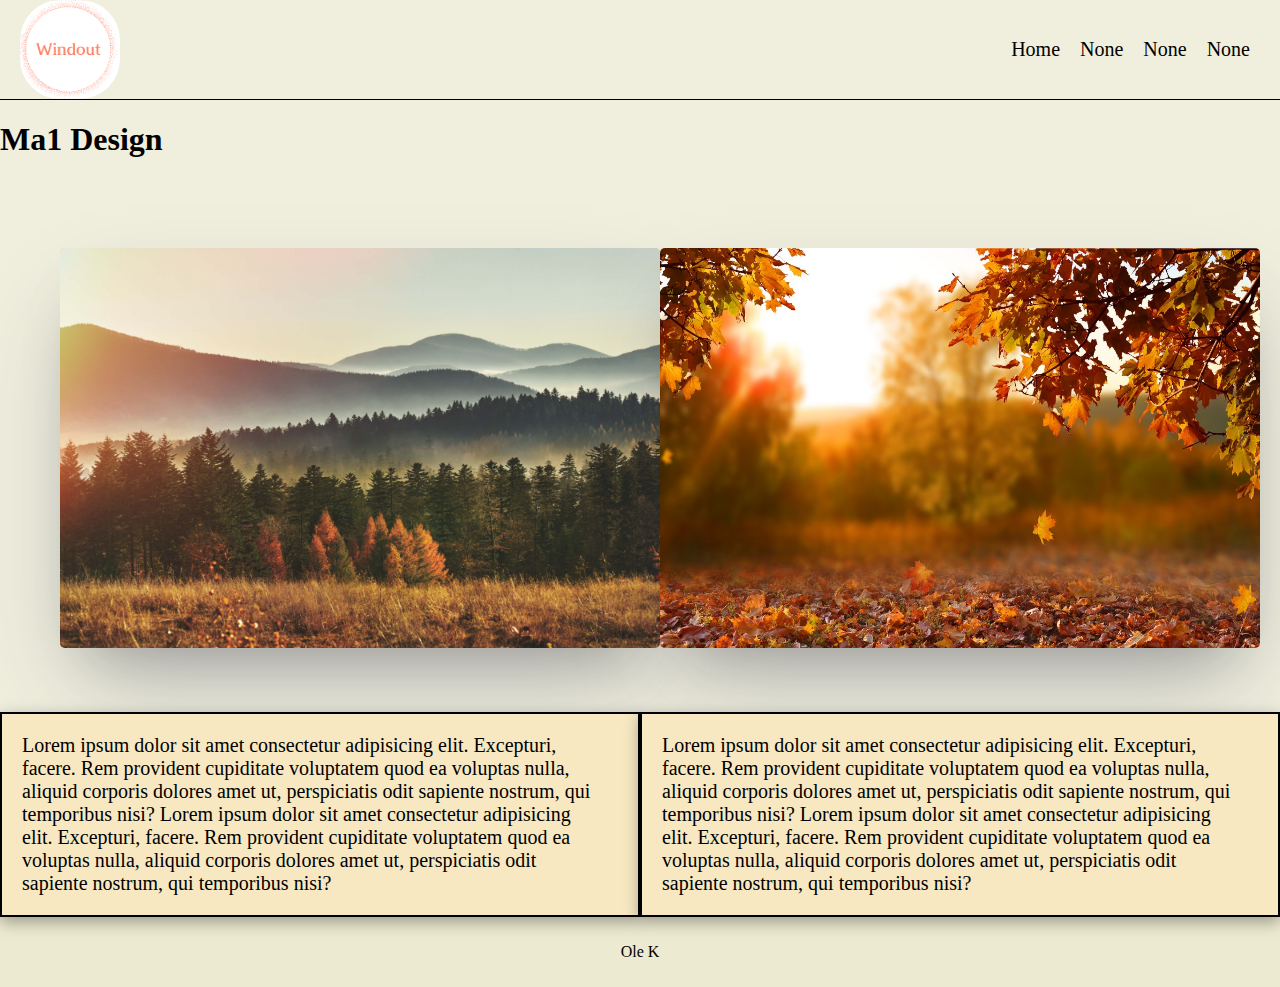
==== index.html @ 84089d77 "delivery-ma1-design" ====
<!DOCTYPE html>
<html lang="en">

<head>
    <meta charset="UTF-8">
    <meta http-equiv="X-UA-Compatible" content="IE=edge">
    <meta name="viewport" content="width=device-width, initial-scale=1.0">
    <link rel="stylesheet" href="/css/mystyle.css">
    <title>ma1 design</title>
</head>

<body>

    <header>
        <nav>
            <img src="/pic/logo.png" alt="logo" class="logo">
            <ul>
                <li><a href="index.html">Home</a></li>
                <li><a href="index.html">None</a></li>
                <li><a href="index.html">None</a></li>
                <li><a href="index.html">None</a></li>
            </ul>
        </nav>
    </header>
    <h1>Ma1 Design</h1>
    <div class="autumnDiv">

        <div class="hero-pic-div">
            <img class="hero-pic" src="/pic/autum-ma.jpeg" alt="nature">
        </div>

        <div class="hero-pic-div">
            <img class="hero-pic" src="/pic//autumn3.jpg" alt="nature">
        </div>
    </div>

    <div class="p-text-flex">

        <div class="some-text-div">
            <p class="p-text"> Lorem ipsum dolor sit amet consectetur
                adipisicing elit. Excepturi, facere. Rem provident
                cupiditate voluptatem quod ea voluptas nulla,
                aliquid corporis dolores amet ut, perspiciatis
                odit sapiente nostrum, qui temporibus nisi?
                Lorem ipsum dolor sit amet consectetur
                adipisicing elit. Excepturi, facere. Rem provident
                cupiditate voluptatem quod ea voluptas nulla,
                aliquid corporis dolores amet ut, perspiciatis
                odit sapiente nostrum, qui temporibus nisi?
            </p>
        </div>

        <div class="some-text-div">
            <p class="p-text"> Lorem ipsum dolor sit amet consectetur
                adipisicing elit. Excepturi, facere. Rem provident
                cupiditate voluptatem quod ea voluptas nulla,
                aliquid corporis dolores amet ut, perspiciatis
                odit sapiente nostrum, qui temporibus nisi?
                Lorem ipsum dolor sit amet consectetur
                adipisicing elit. Excepturi, facere. Rem provident
                cupiditate voluptatem quod ea voluptas nulla,
                aliquid corporis dolores amet ut, perspiciatis
                odit sapiente nostrum, qui temporibus nisi?
            </p>
        </div>
    </div>
    <footer>
        <p>Ole K</p>
    </footer>


</body>

</html>
---- css/mystyle.css ----
body{
    background-color: #f0efde;
    background-image: url("/pic/autumn2.jpeg");
    background-repeat: no-repeat;
    background-position: center;
    margin: 0;
}

a {
    
    text-decoration: none;
    font-size: 12px;
    display: flex;
    flex-direction: row;
    color: black;
}

a :hover{
    color: greenyellow;
    background-color: white;
}

nav {
    display: flex;
    justify-content: space-between;
    align-items: center;
    border-bottom: 1px solid black;
        
}

nav :hover{
    color: lightblue;
}

 .logo {
    width: 70px;
    border-radius: 40px;
    margin-left: 20px;
} 

ul {
    
    list-style: none;
    display: flex;
    margin-right: 20px;
    
}


li {
    padding: 0 10px;
}

.hero-pic{
    border-radius: 5px;
    box-shadow: 0px -10px 30px #ccc;
    width: 100%;
   

}
.hero-pic-div{
  justify-content: center;
  align-items: center;
    margin-top: 30px;
    
    
    
}

.some-text-div{   
   
   border: 2px solid rgb(0, 0, 0);
   background-color: #F7E8C2;
   box-shadow: rgba(0, 0, 0, 0.35) 0px 5px 15px;
   
}

.p-text{
    font-size: 20px;
}



.div-heroText-div{
    border-top: 200px;
    box-shadow: 0px -10px 30px #ccc;
}

footer{
    text-align: center;
    background-color: #ecead0;
    padding: 10px;
    
}

@media only screen and (min-width: 950px) {



    .logo{
        width: 100px;
    }
    a{
        font-size: larger;
    }

    .hero-pic{
        width: 600px;
        height: 400px;
        box-shadow:  rgba(50, 50, 93, 0.25) 0px 50px 100px -20px,
                     rgba(0, 0, 0, 0.3) 0px 30px 60px -30px,
                     rgba(10, 37, 64, 0.35) 0px -2px 6px 0px inset;
    }
    .hero-pic-div{
      justify-content: center;
       
        align-items: center;
    }

    .p-text-flex{
        display: flex;
        align-items: center;
        justify-content: center;
        
    }

    .p-text{
        width: 90%;
        margin-left: 20px;
    }

    a{
        font-size: 20px;
    }

    .autumnDiv{
        display: flex;
        justify-content: space-between;
        align-items: center;
        margin: 60px;
    }
  }
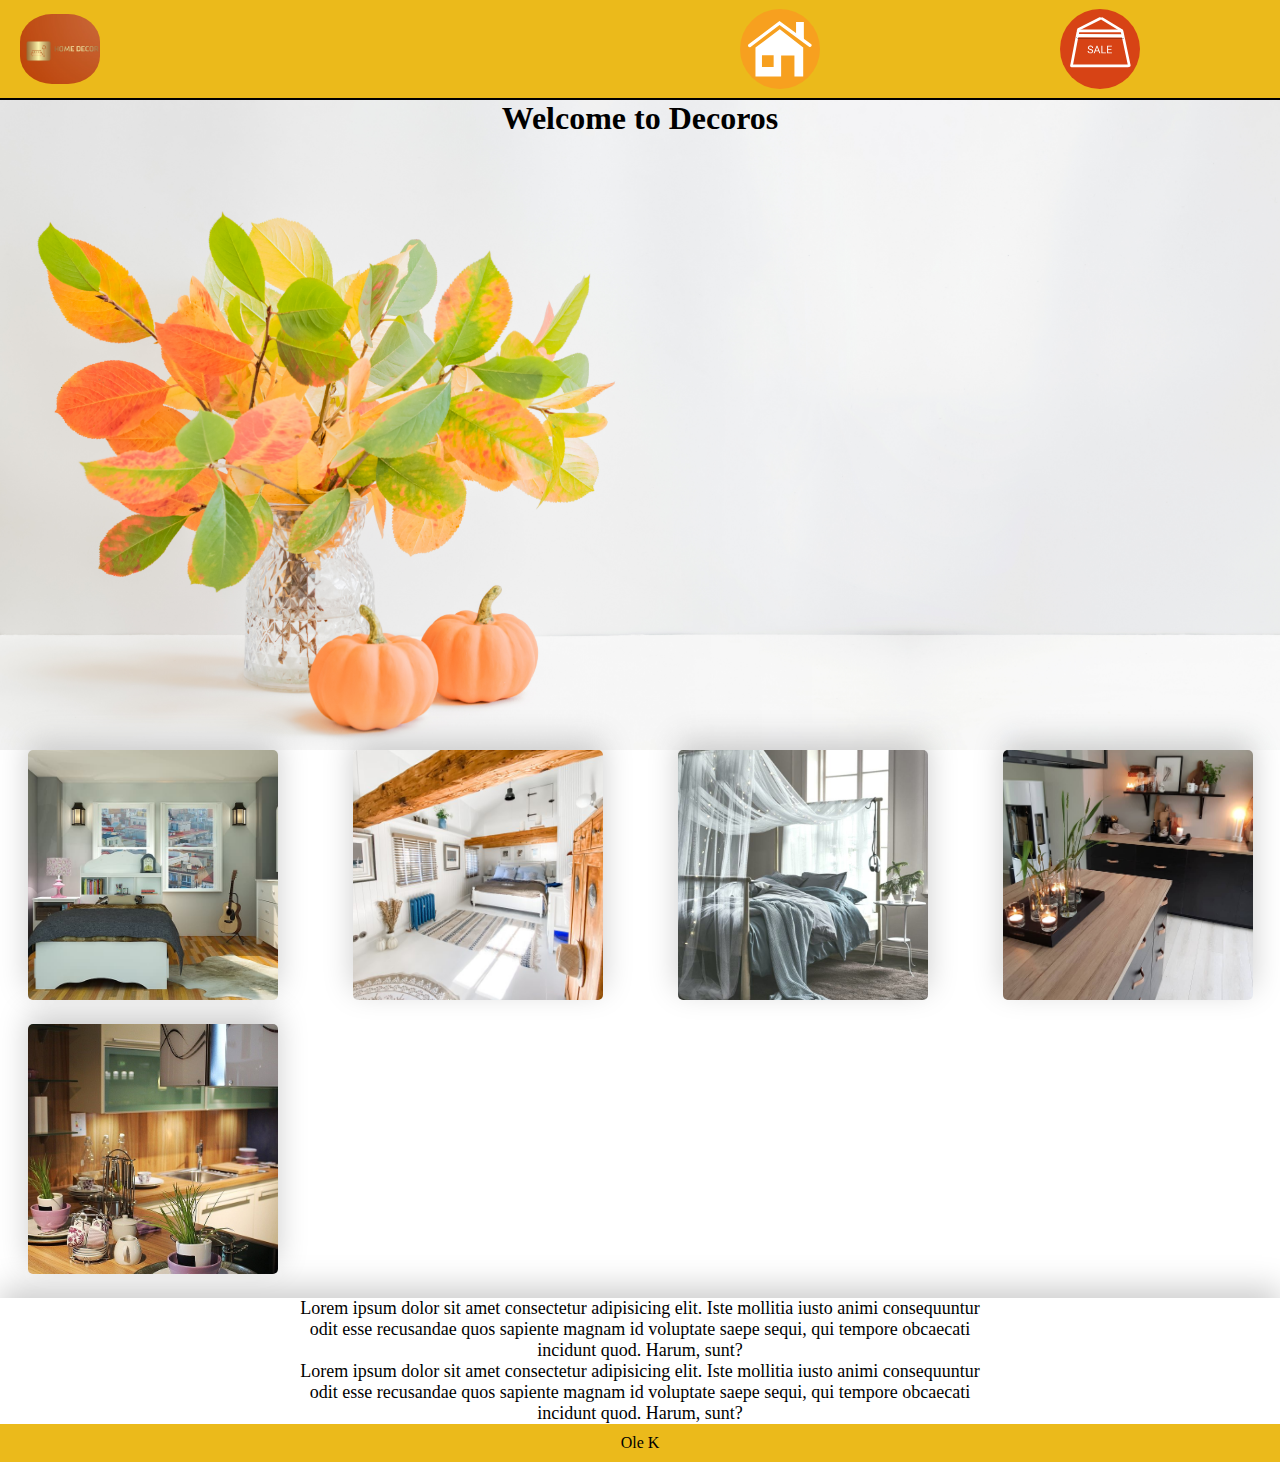
==== commit 578d0153: "ma2" ====
--- a/index.html
+++ b/index.html
@@ -10,65 +10,84 @@
 </head>
 
 <body>
-
-    <header>
         <nav>
-            <img src="/pic/logo.png" alt="logo" class="logo">
-            <ul>
-                <li><a href="index.html">Home</a></li>
-                <li><a href="index.html">None</a></li>
-                <li><a href="index.html">None</a></li>
-                <li><a href="index.html">None</a></li>
+            <a href="/index.html"><div class="logo-div"><img class="logo-img" src="/pic/logo.jpg" alt=""></div></a>
+            <div class="hamburger">
+                <div class="line"></div>
+                <div class="line"></div>
+                <div class="line"></div>
+            </div>
+    
+            <ul class="nav-links">
+                <li class="media-hide1"> <a href="/index.html"><img class="smaller" src="/pic/Component1.svg" alt="icon"></a></li>
+                <li class="media-hide2"> <a href="/product.html"><img class="smaller" src="/pic/Component 2.svg" alt="icon"></a></li>
             </ul>
         </nav>
-    </header>
-    <h1>Ma1 Design</h1>
-    <div class="autumnDiv">
 
-        <div class="hero-pic-div">
-            <img class="hero-pic" src="/pic/autum-ma.jpeg" alt="nature">
+
+        
+        <div class="background-img">
+        <div class="hero-text-div">
+            <h1 class="h1-index">Welcome to Decoros</h1>
         </div>
 
-        <div class="hero-pic-div">
-            <img class="hero-pic" src="/pic//autumn3.jpg" alt="nature">
-        </div>
     </div>
 
-    <div class="p-text-flex">
+        <div class="autumnDiv">
+                <div class="hero-pic-div">
+                    <img class="hero-pic" src="/pic-ma1/dec1.jpeg" alt="decor">
+                </div>
 
-        <div class="some-text-div">
-            <p class="p-text"> Lorem ipsum dolor sit amet consectetur
-                adipisicing elit. Excepturi, facere. Rem provident
-                cupiditate voluptatem quod ea voluptas nulla,
-                aliquid corporis dolores amet ut, perspiciatis
-                odit sapiente nostrum, qui temporibus nisi?
-                Lorem ipsum dolor sit amet consectetur
-                adipisicing elit. Excepturi, facere. Rem provident
-                cupiditate voluptatem quod ea voluptas nulla,
-                aliquid corporis dolores amet ut, perspiciatis
-                odit sapiente nostrum, qui temporibus nisi?
-            </p>
+                <div class="hero-pic-div">
+                    <img class="hero-pic" src="/pic-ma1/dec2.jpg" alt="decor">
+                </div>
+
+
+                <div class="hero-pic-div">
+                    <img class="hero-pic" src="/pic-ma1/dec3.jpg" alt="decor">
+                </div>
+
+                <div class="hero-pic-div">
+                    <img class="hero-pic" src="/pic-ma1/dec4.jpg" alt="decor">
+                </div>
+            
+                <div class="hero-pic-div">
+                    <img class="hero-pic" src="/pic-ma1/dec5.jpg" alt="decor">
+                </div> 
+               
         </div>
 
-        <div class="some-text-div">
-            <p class="p-text"> Lorem ipsum dolor sit amet consectetur
-                adipisicing elit. Excepturi, facere. Rem provident
-                cupiditate voluptatem quod ea voluptas nulla,
-                aliquid corporis dolores amet ut, perspiciatis
-                odit sapiente nostrum, qui temporibus nisi?
-                Lorem ipsum dolor sit amet consectetur
-                adipisicing elit. Excepturi, facere. Rem provident
-                cupiditate voluptatem quod ea voluptas nulla,
-                aliquid corporis dolores amet ut, perspiciatis
-                odit sapiente nostrum, qui temporibus nisi?
-            </p>
+        <div class="p-text-div-ma1">
+            <div>
+                <p class="div-flex">
+                Lorem ipsum dolor sit amet consectetur 
+                adipisicing elit. Iste mollitia iusto 
+                animi consequuntur odit esse recusandae
+                quos sapiente magnam id voluptate saepe 
+                sequi, qui tempore obcaecati incidunt quod.
+                Harum, sunt?
+                </p>
+            </div>
+                <div class="div-flex">
+                    <p class="p-text-width">
+                    Lorem ipsum dolor sit amet consectetur 
+                    adipisicing elit. Iste mollitia iusto 
+                    animi consequuntur odit esse recusandae
+                    quos sapiente magnam id voluptate saepe 
+                    sequi, qui tempore obcaecati incidunt quod.
+                    Harum, sunt?
+                    </p>
+                </div>
+
         </div>
+
+           
     </div>
-    <footer>
-        <p>Ole K</p>
-    </footer>
+        <footer>
+            <p>Ole K</p>
+        </footer>
 
-
+<script src="/js/script.js"></script>
 </body>
 
 </html>--- a/css/mystyle.css
+++ b/css/mystyle.css
@@ -1,13 +1,148 @@
-body{
-    background-color: #f0efde;
-    background-image: url("/pic/autumn2.jpeg");
+*{
+    margin: 0;
+    box-sizing: border-box;
+    padding: 0;
+}
+
+
+
+.svg{
+    width: 200px;
+    background-color: rgb(106, 107, 11);
+    border-radius: 50%;
+}
+
+nav{
+    height: 10vh;
+    background: #ebba1b;
+    box-shadow: rgba(149, 157, 165, 0.2) 0px 8px 24px;
+    border-bottom: 2px solid rgb(0, 0, 0);
+
+}
+
+.nav-links{
+    display: flex;
+    list-style-type: none;
+    width: 50%;
+    height: 100%;
+    justify-content: space-around;
+    align-items: center;
+    margin-left: auto;
+}
+
+.nav-links li a{
+    color: white;
+    text-decoration: none;
+    font-size: 16px;
+}
+
+.landing{
+    height: 90vh;
+    display: flex;
+    justify-content: center;
+    align-items: center;
+}
+
+.landing h1{
+    margin: 100px;
+    font-size: 50px;
+}
+
+
+
+@media screen and (max-width: 768px) {
+  
+
+    
+    .line{
+        width: 30px;
+        height: 3px;
+        background: white;
+        margin: 5px;
+    }
+
+    nav{
+        position: relative;
+    }
+
+    .hamburger{
+        position: absolute;
+        cursor: pointer;
+        right: 5%;
+        top: 50%;
+        transform:translate(-5%, -50%);
+        z-index: 10;
+    }
+
+    
+    .nav-links{
+        position: fixed;
+        height: 100vh;
+        width: 100%;
+        flex-direction: column;
+        clip-path: circle(100px at 90% -10%);
+        -webkit-clip-path: circle(50px at 90% -10%);
+        transition:all 0.5s ease-out;
+        pointer-events: none;
+    }
+    .nav-links.open{
+        clip-path: circle(1000px at 90% -10%);
+        -webkit-clip-path: circle(1000px at 90%);
+        pointer-events: all;
+        background-color: #ebba1b;
+        
+
+    }
+
+.nav-links li{
+    opacity: 0;
+}
+
+.nav-links li a{
+    font-size: 25px;
+}
+
+.nav-links li:nth-child(1){
+    transition: all 0.5s ease 0.2s;
+}
+.nav-links li:nth-child(2){
+    transition: all 0.5s ease 0.4s;
+}
+.nav-links li:nth-child(3){
+    transition: all 0.5s ease 0.6s;
+}
+
+li.fade{
+    opacity: 1;
+}
+
+}
+
+
+.background-img{
+    background-image: url("/pic/background-halloween.jpeg");
     background-repeat: no-repeat;
-    background-position: center;
-    margin: 0;
+    /* background-position: center;  */
+    
+    background-size: cover;
+    height: 650px;
+}
+
+
+
+
+.h1-index{
+    text-align: center;
+}
+
+header{
+    position: absolute;
+    top: 0;
+    right: 0;
+    left: 0;
 }
 
 a {
-    
     text-decoration: none;
     font-size: 12px;
     display: flex;
@@ -16,7 +151,6 @@
 }
 
 a :hover{
-    color: greenyellow;
     background-color: white;
 }
 
@@ -24,61 +158,55 @@
     display: flex;
     justify-content: space-between;
     align-items: center;
-    border-bottom: 1px solid black;
+    
         
 }
 
-nav :hover{
-    color: lightblue;
-}
+
 
  .logo {
-    width: 70px;
+     margin: 0;
     border-radius: 40px;
     margin-left: 20px;
+    width: 0px;
 } 
 
 ul {
     
     list-style: none;
     display: flex;
-    margin-right: 20px;
-    
-}
-
+    margin-right: 20px;    
+}
 
 li {
     padding: 0 10px;
+    margin-top: -20px;
 }
 
 .hero-pic{
     border-radius: 5px;
     box-shadow: 0px -10px 30px #ccc;
-    width: 100%;
-   
-
-}
-.hero-pic-div{
-  justify-content: center;
-  align-items: center;
-    margin-top: 30px;
-    
-    
-    
-}
-
-.some-text-div{   
-   
-   border: 2px solid rgb(0, 0, 0);
-   background-color: #F7E8C2;
-   box-shadow: rgba(0, 0, 0, 0.35) 0px 5px 15px;
-   
-}
-
-.p-text{
-    font-size: 20px;
-}
-
+    width: 250px;
+    height: 250px;
+}
+.p-text-div-ma1{
+    display: flex;
+    align-items: center;
+    justify-content: center;
+    flex-direction: column;
+    margin-top: 20px;
+    font-size: large;
+    text-align: center;
+    box-shadow: 0px -10px 30px #ccc;
+    
+}
+
+.div-flex{
+    display: flex;
+    justify-content: center;
+    width: 300px;
+
+}
 
 
 .div-heroText-div{
@@ -88,40 +216,48 @@
 
 footer{
     text-align: center;
-    background-color: #ecead0;
     padding: 10px;
-    
-}
-
-@media only screen and (min-width: 950px) {
-
-
-
-    .logo{
-        width: 100px;
-    }
-    a{
-        font-size: larger;
-    }
-
-    .hero-pic{
-        width: 600px;
+    background-color: #ebba1b;
+    
+}
+
+.autumnDiv{
+    width: 100%;
+    place-items: center;
+   display: grid;
+   grid-template-columns: repeat(auto-fit, minmax(260px, 1fr));
+   grid-gap: 20px;
+    background-repeat: no-repeat;
+    background-position: center; 
+    background-size: cover;
+    
+}
+
+img{
+    width: 100%;
+    object-fit: cover;
+}
+
+
+
+
+
+ 
+@media only screen and (max-width: 975px) {
+
+    
+    .hero-product-div{
+        background-repeat: no-repeat;
+        
+        background-size: cover;
         height: 400px;
-        box-shadow:  rgba(50, 50, 93, 0.25) 0px 50px 100px -20px,
-                     rgba(0, 0, 0, 0.3) 0px 30px 60px -30px,
-                     rgba(10, 37, 64, 0.35) 0px -2px 6px 0px inset;
-    }
-    .hero-pic-div{
-      justify-content: center;
-       
-        align-items: center;
-    }
-
+        margin-top: 20px;
+    }
+    
     .p-text-flex{
         display: flex;
         align-items: center;
         justify-content: center;
-        
     }
 
     .p-text{
@@ -129,14 +265,120 @@
         margin-left: 20px;
     }
 
-    a{
-        font-size: 20px;
-    }
-
-    .autumnDiv{
-        display: flex;
-        justify-content: space-between;
-        align-items: center;
-        margin: 60px;
-    }
-  }+    
+    .background-img{
+        width: 100%;
+        height: 50vh;   
+    }
+
+    .text-div{
+        margin-bottom: 20px;
+        margin-top: 20px;
+    }
+    .p-text-intro{
+        width: 275px;
+        margin-left: 65px;
+    }
+
+    .smaller{
+        width: 150px;
+    }
+  }
+
+.logo-img{
+    height: 70px;
+    border-radius: 40%;
+}
+  /* MA2 */
+
+    .logo-div{
+        margin-left: 20px;
+        width: 80px;
+        height: 70px;
+       
+    }
+
+    .hero-img-product{
+       
+        height: 250px;
+    }
+
+.product-img-div{
+    display: grid;
+    grid-template-columns: repeat(auto-fit, minmax(250px, 1fr));
+    background-position: center; 
+    background-size: cover;
+    grid-gap: 70px;
+     
+  }
+
+  .products-pic{
+    border-radius: 5px;
+    box-shadow: 0px -10px 30px #ccc;
+    width: 250px;
+    height: 200px;
+    margin-top: 20px;
+    
+  }
+
+  .background-div{
+
+    background-color:#ffffff;
+    height: 800px;
+  }
+
+  .h1-product{
+    text-align: center;
+    margin-bottom: 40px;
+}
+
+  @media only screen and (min-width: 975px) {
+
+    
+  .product-img-div{
+    
+   grid-template-columns: repeat(auto-fit, minmax(260px, 1fr));
+   grid-gap: 80px;
+    background-repeat: no-repeat;
+    background-position: center; 
+    background-size: cover;
+    box-shadow: 0 3px 6px rgb(0 0 0 / 16%), 0 1px 2px; 
+    }
+
+     .products-pic{
+         height: 200px;
+     }
+
+     li{
+         width: 100px;
+         margin:0;
+     }
+
+     nav{
+         height: 100px;
+     }
+
+     .hero-img-product{
+         height: 600px;
+     }
+
+     .div-flex{
+        
+        width: 700px;
+    
+    }
+
+
+}
+
+
+
+  
+  
+
+ 
+
+ 
+
+
+
